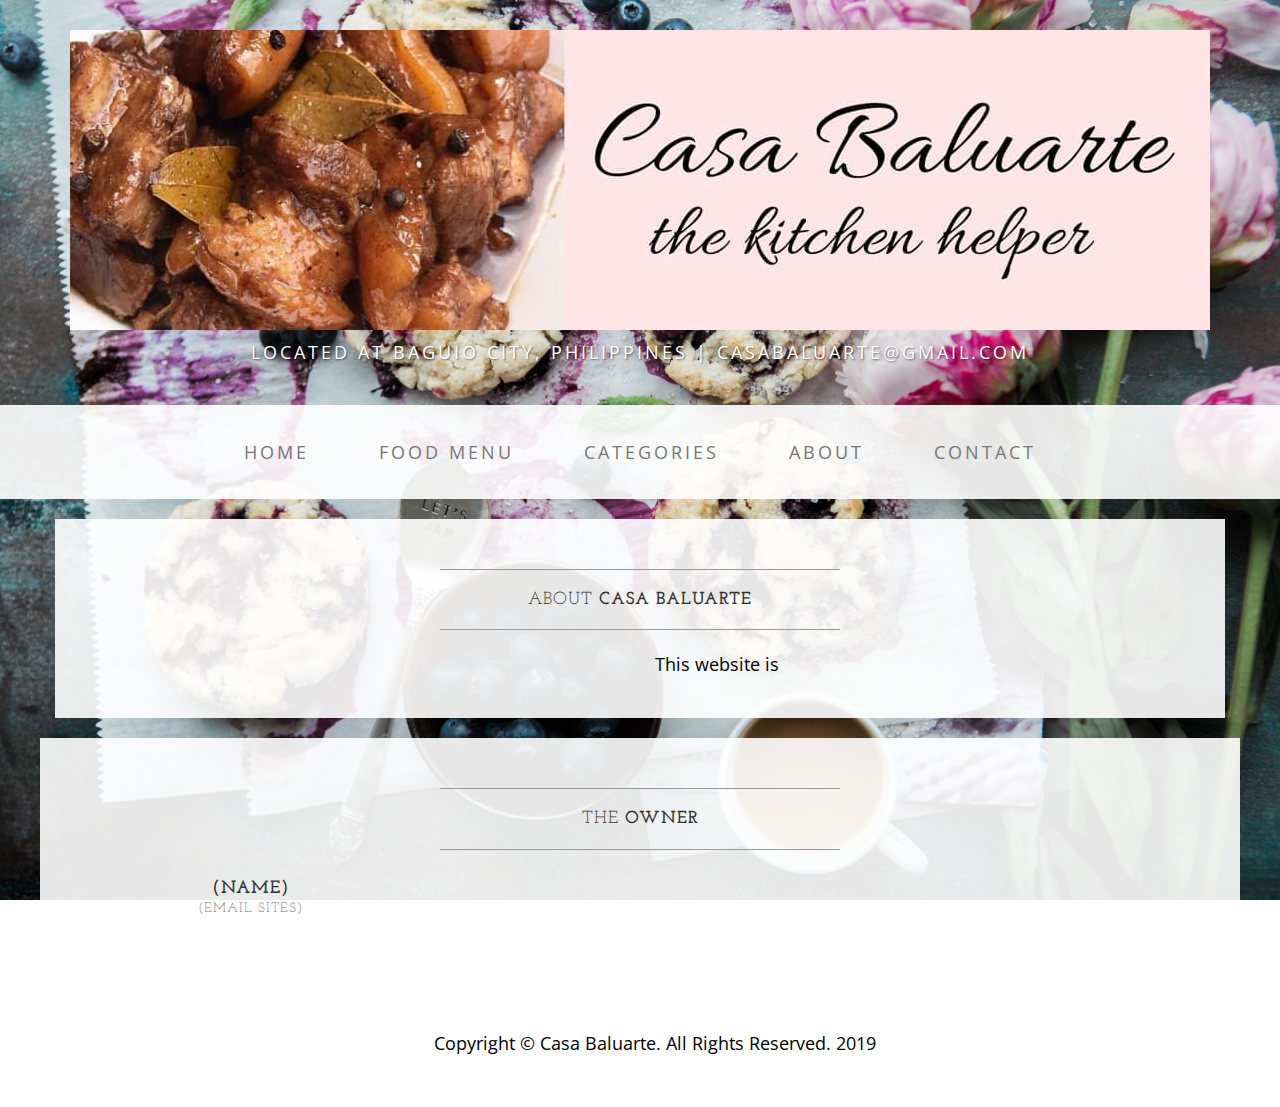
==== about.html @ 23c83dc1 "update (2)" ====
<!DOCTYPE html>
<html lang="en">

<head>

    <meta charset="utf-8">
    <meta http-equiv="X-UA-Compatible" content="IE=edge">
    <meta name="viewport" content="width=device-width, initial-scale=1">
    <meta name="description" content="">
    <meta name="author" content="">

    <title>Casa Baluarte</title>

    <!-- Bootstrap Core CSS -->
    <link href="css/bootstrap.min.css" rel="stylesheet">

    <!-- Custom CSS -->
    <link href="css/business-casual.css" rel="stylesheet">

    <!-- Fonts --> 
    <link href="http://fonts.googleapis.com/css?family=Open+Sans:300italic,400italic,600italic,700italic,800italic,400,300,600,700,800" rel="stylesheet" type="text/css">
    <link href="http://fonts.googleapis.com/css?family=Josefin+Slab:100,300,400,600,700,100italic,300italic,400italic,600italic,700italic" rel="stylesheet" type="text/css">


</head>

<body>

    <div class="brand"><img src="Logo.jpg"></div>
    <div class="address-bar">Located at Baguio City, Philippines | casabaluarte@gmail.com</div>

    <!-- Navigation -->
    <nav class="navbar navbar-default" role="navigation">
        <div class="container">
            <!-- Brand and toggle get grouped for better mobile display -->
            <div class="navbar-header">
                <button type="button" class="navbar-toggle" data-toggle="collapse" data-target="#bs-example-navbar-collapse-1">
                    <span class="sr-only">Toggle navigation</span>
                    <span class="icon-bar"></span>
                    <span class="icon-bar"></span>
                    <span class="icon-bar"></span>
                </button>
                <!-- navbar-brand is hidden on larger screens, but visible when the menu is collapsed -->
                <a class="navbar-brand" href="index.html">Casa Baluarte</a>
            </div>
            <!-- Collect the nav links, forms, and other content for toggling -->
            <div class="collapse navbar-collapse" id="bs-example-navbar-collapse-1">
                <ul class="nav navbar-nav">
                    <li>
                        <a href="index.html">Home</a>
                    </li>
                   <li>
                        <a href="menu.html">Food Menu</a>
                    </li>
                    <li>
                        <a href="categories.html">Categories</a>
                    </li>
                    <li>
                        <a href="about.html">About</a>
                    </li>
                    <li>
                        <a href="contact.html">Contact</a>
                    </li>
                </ul>
            </div>
            <!-- /.navbar-collapse -->
        </div>
        <!-- /.container -->
    </nav>

    <div class="container">

        <div class="row">
            <div class="box">
                <div class="col-lg-12">
                    <hr>
                    <h2 class="intro-text text-center">About
                        <strong>Casa Baluarte</strong>
                    </h2>
                    <hr>
                </div>
                <div class="col-md-6">
                    <img class="img-responsive img-border-left" src="img/slide-2a.jpg" alt="">
                </div>
                <div class="col-md-6">
                    <p>This website is  </p>
                <div class="clearfix"></div>
            </div>
        </div>

        <div class="row">
            <div class="box">
                <div class="col-lg-12">
                    <hr>
                    <h2 class="intro-text text-center">The
                        <strong>owner</strong>
                    </h2>
                    <hr>
                </div>
                <div class="col-sm-4 text-center">
                    <img class="img-responsive" src="img/        " alt="">
                    <h4>(Name)<br>
                        <small>(email sites)</small>
                    </h4>
                </div>
                <div class="clearfix"></div>
            </div>
        </div>

    </div>
    <!-- /.container -->

    <footer>
        <div class="container">
            <div class="row">
                <div class="col-lg-12 text-center">
                    <p>Copyright &copy; Casa Baluarte. All Rights Reserved. 2019</p>
                </div>
            </div>
        </div>
    </footer>

    <!-- jQuery -->
    <script src="js/jquery.js"></script>

    <!-- Bootstrap Core JavaScript -->
    <script src="js/bootstrap.min.js"></script>

</body>

</html>
---- css/business-casual.css ----
/*!
 * Start Bootstrap - Business Casual Bootstrap Theme (http://startbootstrap.com)
 * Code licensed under the Apache License v2.0.
 * For details, see http://www.apache.org/licenses/LICENSE-2.0.
 */

body {
    font-family: "Open Sans","Helvetica Neue",Helvetica,Arial,sans-serif;
    background: url('../img/food2.jpg') no-repeat center center fixed;
    -webkit-background-size: cover;
    -moz-background-size: cover;
    background-size: cover;
    -o-background-size: cover;
}

h1,
h2,
h3,
h4,
h5,
h6 {
    text-transform: uppercase;
    font-family: "Josefin Slab","Helvetica Neue",Helvetica,Arial,sans-serif;
    font-weight: 700;
    letter-spacing: 1px;
}

p {
    font-size: 1.25em;
    line-height: 1.6;
    color: #000;
}

hr {
    max-width: 400px;
    border-color: #999999;
}

.brand,
.address-bar {
    display: none;
}

.navbar-brand {
    text-transform: uppercase;
    font-weight: 900;
    letter-spacing: 2px;
}

.navbar-nav {
    text-transform: uppercase;
    font-weight: 400;
    letter-spacing: 3px;
}

.img-logo {
    float: center;
    padding-left: 20px;
}

.img-full {
    min-width: 100%;
}

.brand-before,
.brand-name {
    text-transform: capitalize;
}

.brand-before {
    margin: 15px 0;
}

.brand-name {
    margin: 0;
    font-size: 4em;
}

.tagline-divider {
    margin: 15px auto 3px;
    max-width: 250px;
    border-color: #999999;
}

.box {
    margin-bottom: 20px;
    padding: 30px 15px;
    background: #fff;
    background: rgba(255,255,255,0.9);
}

.intro-text {
    text-transform: uppercase;
    font-size: 1.25em;
    font-weight: 400;
    letter-spacing: 1px;
}

.img-border {
    float: none;
    margin: 0 auto 0;
    border: #999999 solid 1px;
}

.img-left {
    float: none;
    margin: 0 auto 0;
}

footer {
    background: #fff;
    background: rgba(255,255,255,0.9);
}

footer p {
    margin: 0;
    padding: 50px 0;
}

@media screen and (min-width:768px) {
    .brand {
        display: inherit;
        margin: 0;
        padding: 30px 0 10px;
        text-align: center;
        text-shadow: 1px 1px 2px rgba(0,0,0,0.5);
        font-family: "Josefin Slab","Helvetica Neue",Helvetica,Arial,sans-serif;
        font-size: 5em;
        font-weight: 700;
        line-height: normal;
        color: #fff;
    }

    .top-divider {
        margin-top: 0;
    }

    .img-left {
        float: left;
        margin-right: 25px;
    }

    .address-bar {
        display: inherit;
        margin: 0;
        padding: 0 0 40px;
        text-align: center;
        text-shadow: 1px 1px 2px rgba(0,0,0,0.5);
        text-transform: uppercase;
        font-size: 1.25em;
        font-weight: 400;
        letter-spacing: 3px;
        color: #fff;
    }

    .navbar {
        border-radius: 0;
    }

    .navbar-header {
        display: none;
    }

    .navbar {
        min-height: 0;
    }

    .navbar-default {
        border: none;
        background: #fff;
        background: rgba(255,255,255,0.9);
    }

    .nav>li>a {
        padding: 35px;
    }

    .navbar-nav>li>a {
        line-height: normal;
    }

    .navbar-nav {
        display: table;
        float: none;
        margin: 0 auto;
        table-layout: fixed;
        font-size: 1.25em;
    }
}

@media screen and (min-width:1200px) {
    .box:after {
        content: '';
        display: table;
        clear: both;
    }
}
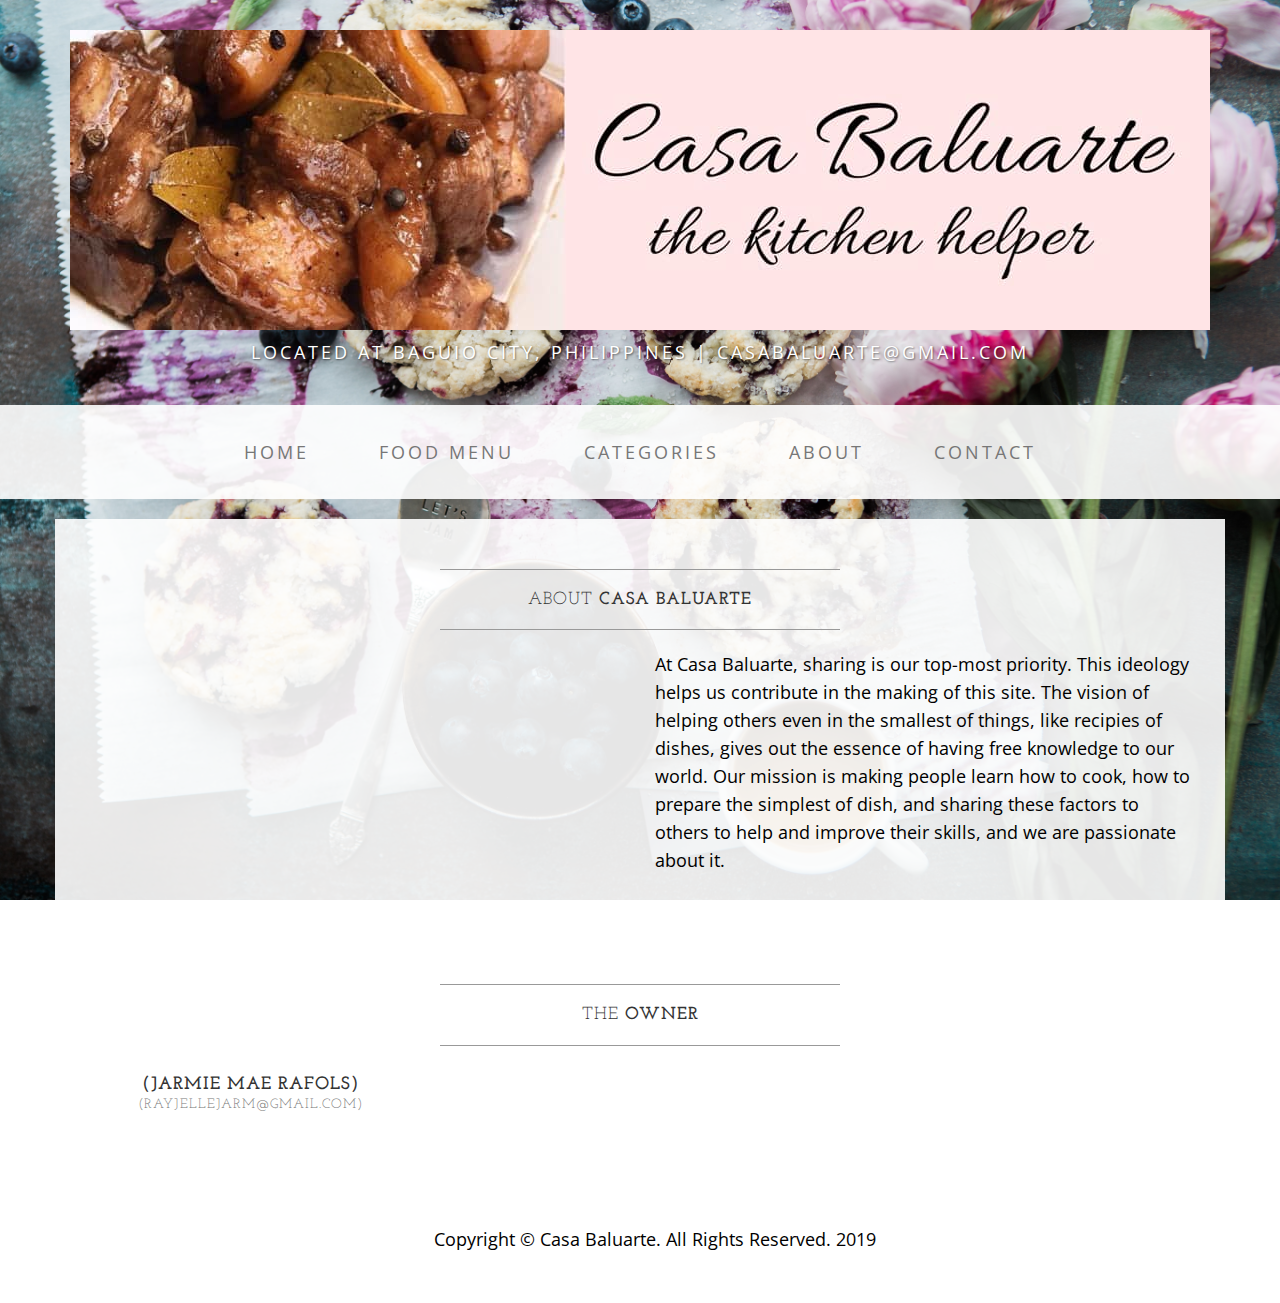
==== commit 3330e20e: "Update 3" ====
--- a/about.html
+++ b/about.html
@@ -83,7 +83,9 @@
                     <img class="img-responsive img-border-left" src="img/slide-2a.jpg" alt="">
                 </div>
                 <div class="col-md-6">
-                    <p>This website is  </p>
+                    <p>At Casa Baluarte, sharing is our top-most priority. This ideology helps us contribute in the making of this site. 
+                    	The vision of helping others even in the smallest of things, like recipies of dishes, gives out the essence of having free knowledge to our world. 
+                    	Our mission is making people learn how to cook, how to prepare the simplest of dish, and sharing these factors to others to help and improve their skills, and we are passionate about it. </p>
                 <div class="clearfix"></div>
             </div>
         </div>
@@ -99,8 +101,8 @@
                 </div>
                 <div class="col-sm-4 text-center">
                     <img class="img-responsive" src="img/        " alt="">
-                    <h4>(Name)<br>
-                        <small>(email sites)</small>
+                    <h4>(Jarmie Mae Rafols)<br>
+                        <small>(rayjellejarm@gmail.com)</small>
                     </h4>
                 </div>
                 <div class="clearfix"></div>
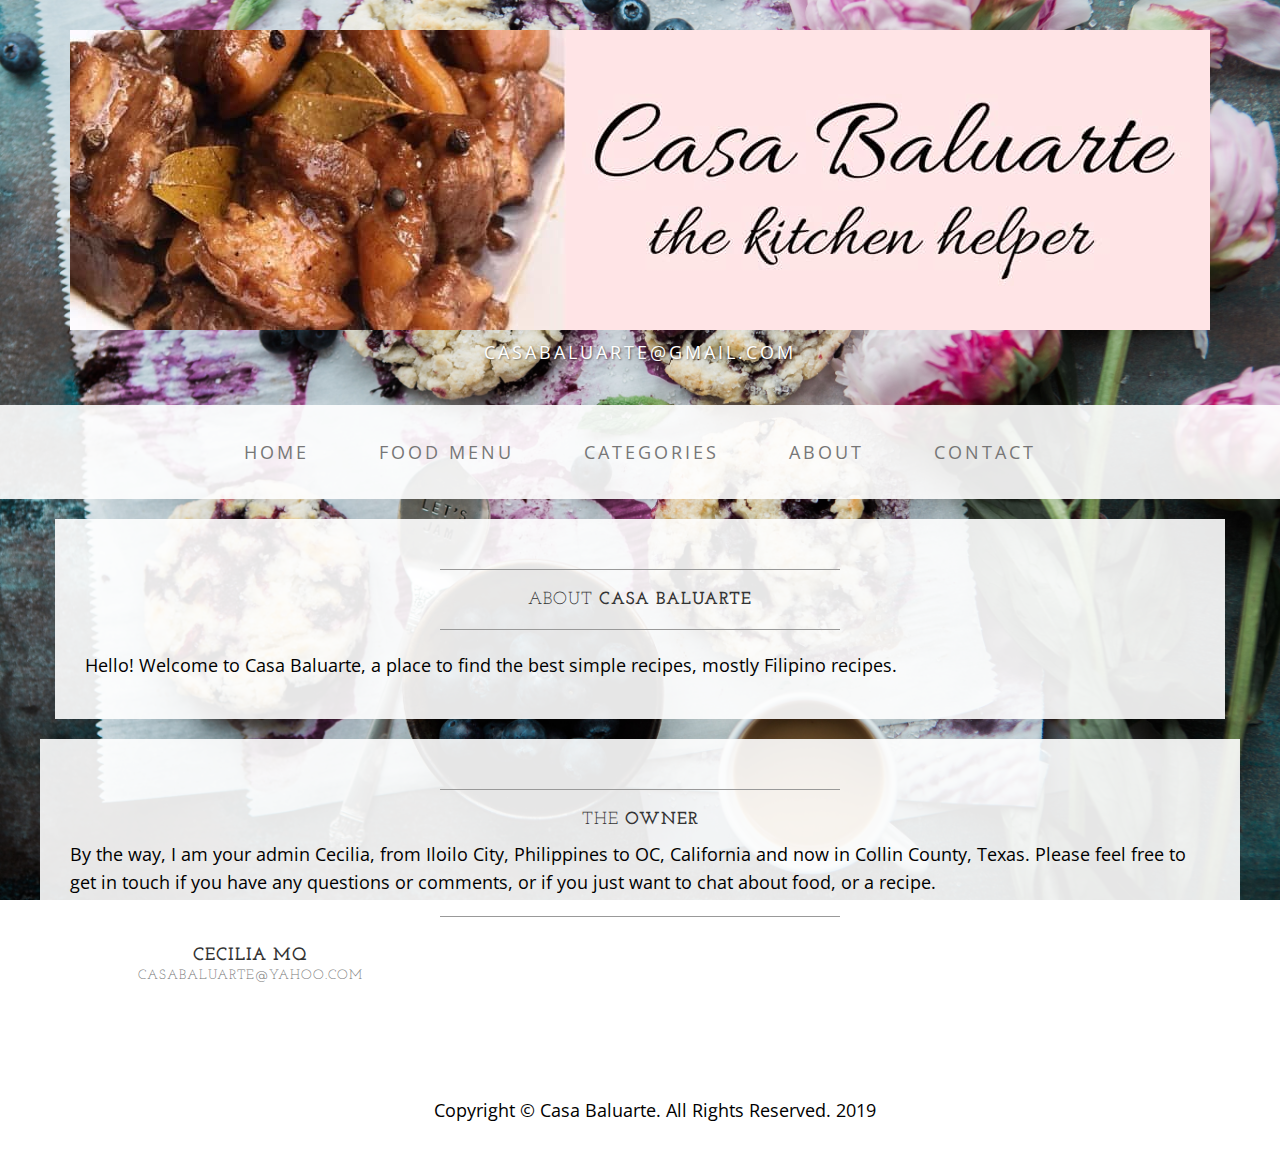
==== commit 3c6d5508: "update(4)" ====
--- a/about.html
+++ b/about.html
@@ -27,7 +27,7 @@
 <body>
 
     <div class="brand"><img src="Logo.jpg"></div>
-    <div class="address-bar">Located at Baguio City, Philippines | casabaluarte@gmail.com</div>
+    <div class="address-bar">casabaluarte@gmail.com</div>
 
     <!-- Navigation -->
     <nav class="navbar navbar-default" role="navigation">
@@ -82,10 +82,8 @@
                 <div class="col-md-6">
                     <img class="img-responsive img-border-left" src="img/slide-2a.jpg" alt="">
                 </div>
-                <div class="col-md-6">
-                    <p>At Casa Baluarte, sharing is our top-most priority. This ideology helps us contribute in the making of this site. 
-                    	The vision of helping others even in the smallest of things, like recipies of dishes, gives out the essence of having free knowledge to our world. 
-                    	Our mission is making people learn how to cook, how to prepare the simplest of dish, and sharing these factors to others to help and improve their skills, and we are passionate about it. </p>
+                <div class="col-lg-12">
+                    <p>Hello! Welcome to Casa Baluarte, a place to find the best simple recipes, mostly Filipino recipes.</p>
                 <div class="clearfix"></div>
             </div>
         </div>
@@ -97,12 +95,13 @@
                     <h2 class="intro-text text-center">The
                         <strong>owner</strong>
                     </h2>
+                    <p>By the way, I am your admin Cecilia, from Iloilo City, Philippines to OC, California and now in Collin County, Texas. Please feel free to get in touch if you have any questions or comments, or if you just want to chat about food, or a recipe.</p></p>
                     <hr>
                 </div>
                 <div class="col-sm-4 text-center">
                     <img class="img-responsive" src="img/        " alt="">
-                    <h4>(Jarmie Mae Rafols)<br>
-                        <small>(rayjellejarm@gmail.com)</small>
+                    <h4>Cecilia MQ<br>
+                        <small>casabaluarte@yahoo.com</small>
                     </h4>
                 </div>
                 <div class="clearfix"></div>
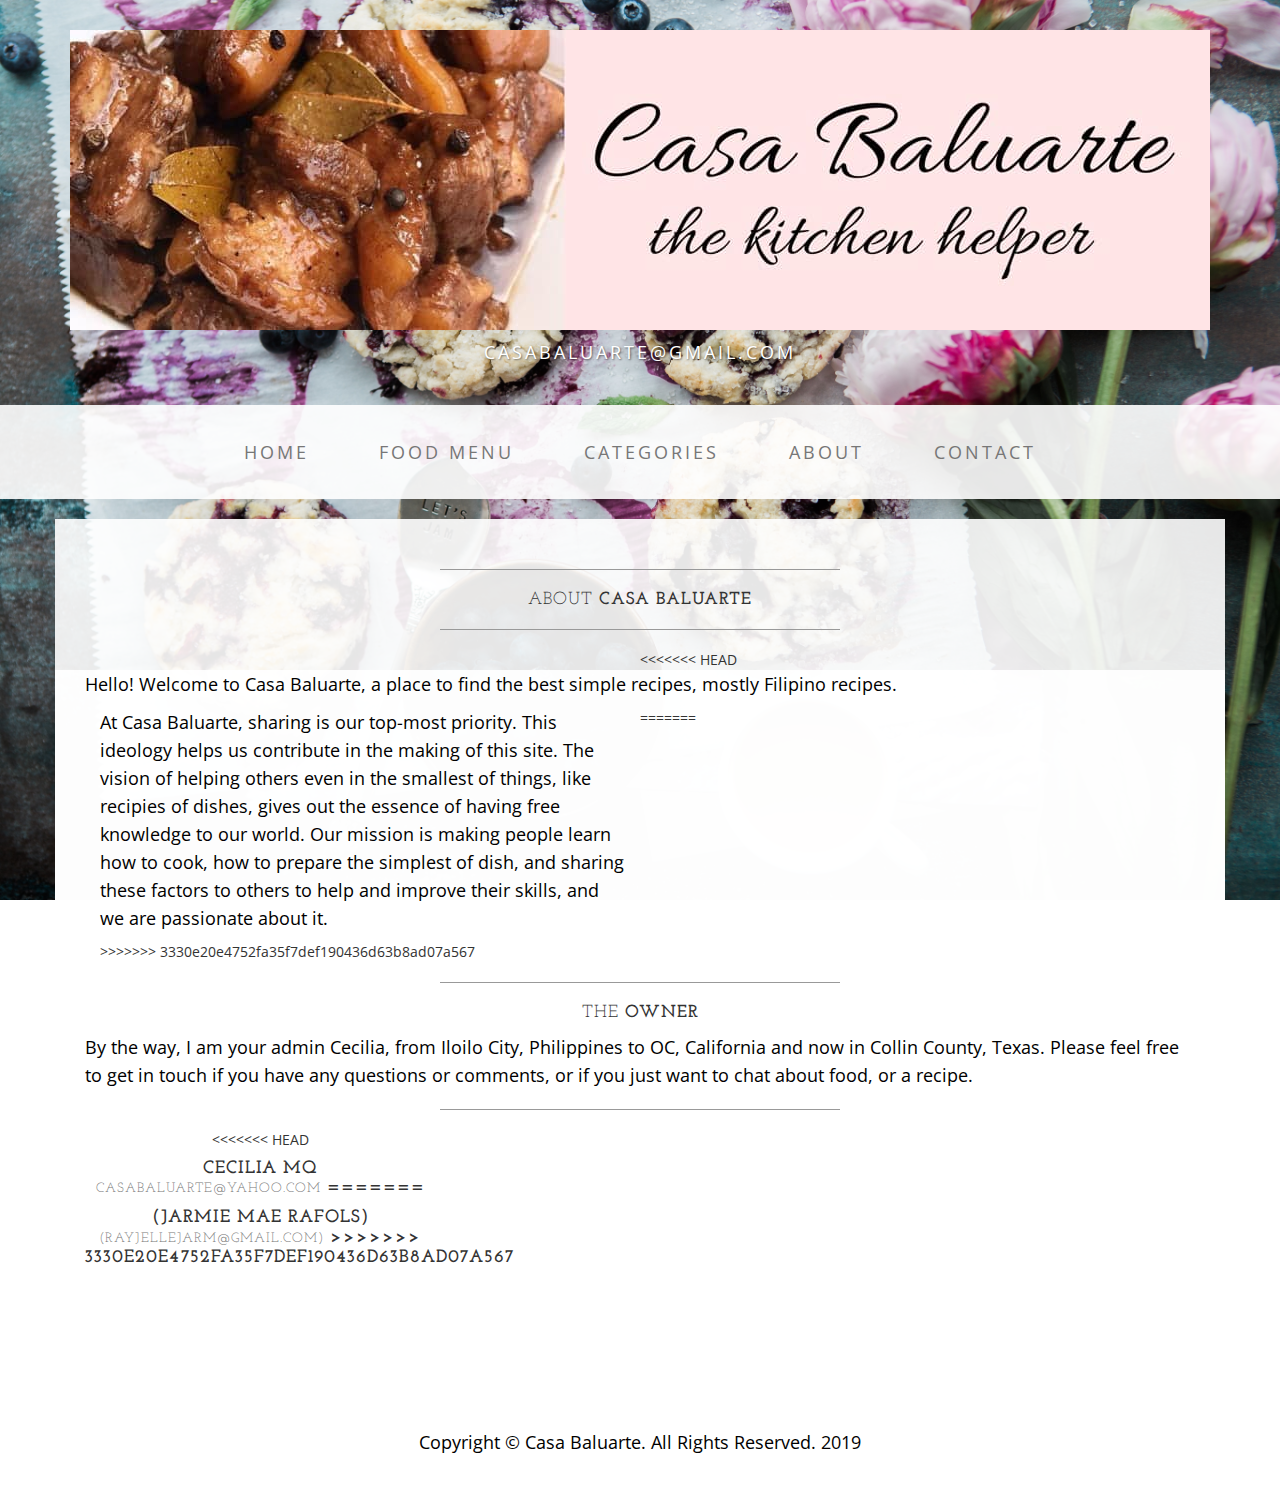
==== commit 491ed7e3: "update 4" ====
--- a/about.html
+++ b/about.html
@@ -82,8 +82,15 @@
                 <div class="col-md-6">
                     <img class="img-responsive img-border-left" src="img/slide-2a.jpg" alt="">
                 </div>
+<<<<<<< HEAD
                 <div class="col-lg-12">
                     <p>Hello! Welcome to Casa Baluarte, a place to find the best simple recipes, mostly Filipino recipes.</p>
+=======
+                <div class="col-md-6">
+                    <p>At Casa Baluarte, sharing is our top-most priority. This ideology helps us contribute in the making of this site. 
+                    	The vision of helping others even in the smallest of things, like recipies of dishes, gives out the essence of having free knowledge to our world. 
+                    	Our mission is making people learn how to cook, how to prepare the simplest of dish, and sharing these factors to others to help and improve their skills, and we are passionate about it. </p>
+>>>>>>> 3330e20e4752fa35f7def190436d63b8ad07a567
                 <div class="clearfix"></div>
             </div>
         </div>
@@ -100,8 +107,13 @@
                 </div>
                 <div class="col-sm-4 text-center">
                     <img class="img-responsive" src="img/        " alt="">
+<<<<<<< HEAD
                     <h4>Cecilia MQ<br>
                         <small>casabaluarte@yahoo.com</small>
+=======
+                    <h4>(Jarmie Mae Rafols)<br>
+                        <small>(rayjellejarm@gmail.com)</small>
+>>>>>>> 3330e20e4752fa35f7def190436d63b8ad07a567
                     </h4>
                 </div>
                 <div class="clearfix"></div>
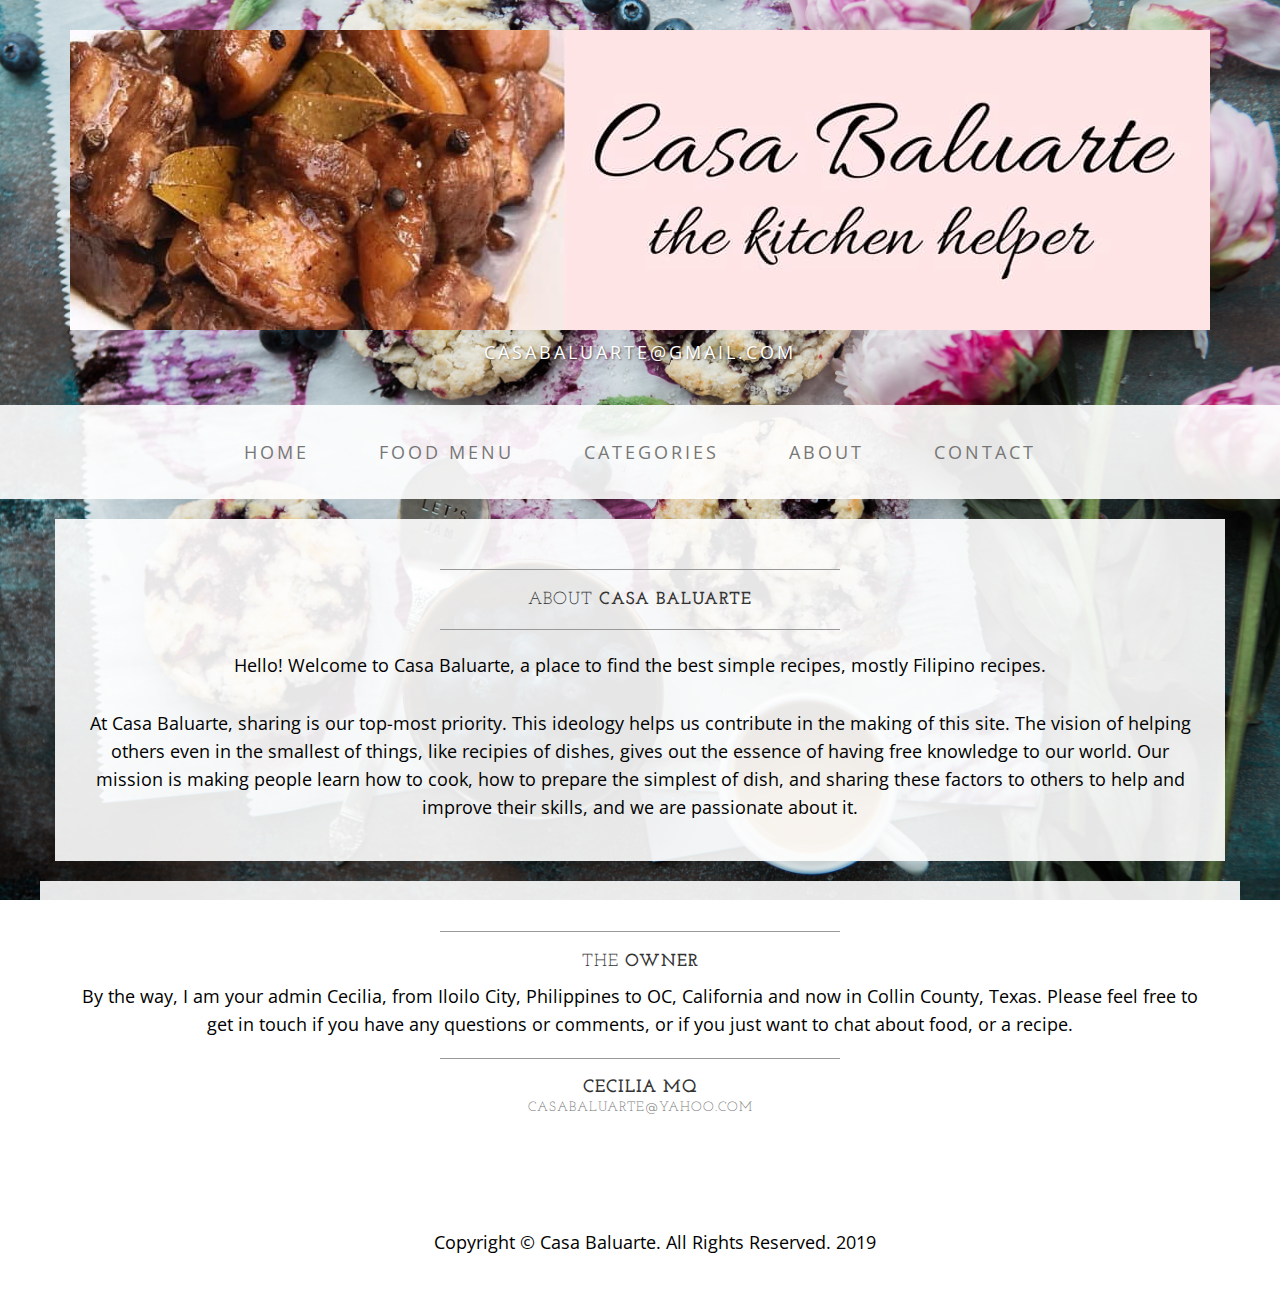
==== commit 362c2e26: "update(5)" ====
--- a/about.html
+++ b/about.html
@@ -82,15 +82,13 @@
                 <div class="col-md-6">
                     <img class="img-responsive img-border-left" src="img/slide-2a.jpg" alt="">
                 </div>
-<<<<<<< HEAD
+
                 <div class="col-lg-12">
-                    <p>Hello! Welcome to Casa Baluarte, a place to find the best simple recipes, mostly Filipino recipes.</p>
-=======
-                <div class="col-md-6">
-                    <p>At Casa Baluarte, sharing is our top-most priority. This ideology helps us contribute in the making of this site. 
+                    <center><p>Hello! Welcome to Casa Baluarte, a place to find the best simple recipes, mostly Filipino recipes.</p></center>
+                <br>
+                    <center><p>At Casa Baluarte, sharing is our top-most priority. This ideology helps us contribute in the making of this site. 
                     	The vision of helping others even in the smallest of things, like recipies of dishes, gives out the essence of having free knowledge to our world. 
-                    	Our mission is making people learn how to cook, how to prepare the simplest of dish, and sharing these factors to others to help and improve their skills, and we are passionate about it. </p>
->>>>>>> 3330e20e4752fa35f7def190436d63b8ad07a567
+                    	Our mission is making people learn how to cook, how to prepare the simplest of dish, and sharing these factors to others to help and improve their skills, and we are passionate about it. </p></center>
                 <div class="clearfix"></div>
             </div>
         </div>
@@ -102,18 +100,15 @@
                     <h2 class="intro-text text-center">The
                         <strong>owner</strong>
                     </h2>
-                    <p>By the way, I am your admin Cecilia, from Iloilo City, Philippines to OC, California and now in Collin County, Texas. Please feel free to get in touch if you have any questions or comments, or if you just want to chat about food, or a recipe.</p></p>
+                    <center><p>By the way, I am your admin Cecilia, from Iloilo City, Philippines to OC, California and now in Collin County, Texas. Please feel free to get in touch if you have any questions or comments, or if you just want to chat about food, or a recipe.</p></center>
                     <hr>
                 </div>
-                <div class="col-sm-4 text-center">
+                <div class="intro-text text-center">
                     <img class="img-responsive" src="img/        " alt="">
-<<<<<<< HEAD
+
                     <h4>Cecilia MQ<br>
                         <small>casabaluarte@yahoo.com</small>
-=======
-                    <h4>(Jarmie Mae Rafols)<br>
-                        <small>(rayjellejarm@gmail.com)</small>
->>>>>>> 3330e20e4752fa35f7def190436d63b8ad07a567
+
                     </h4>
                 </div>
                 <div class="clearfix"></div>
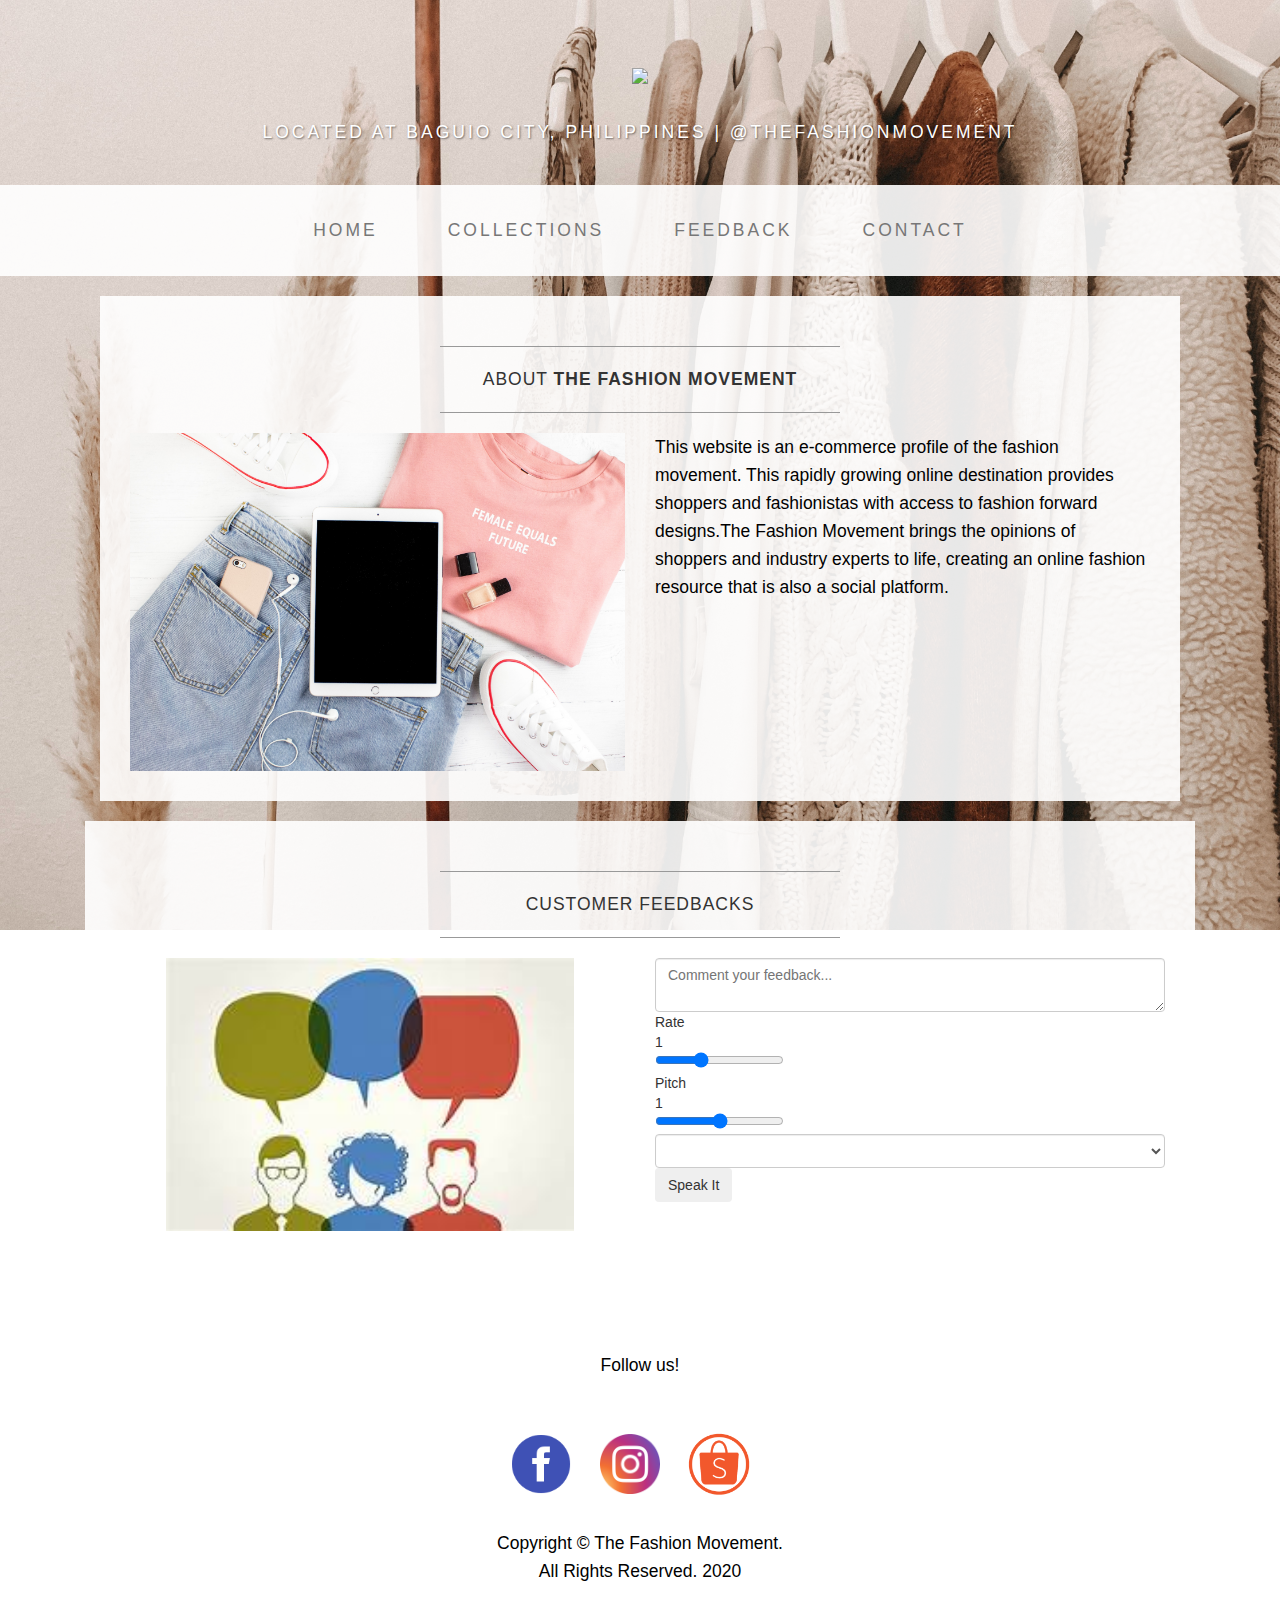
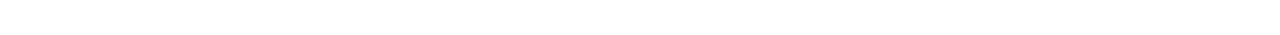
==== commit aa9dec35: "initial" ====
--- a/about.html
+++ b/about.html
@@ -2,70 +2,34 @@
 <html lang="en">
 
 <head>
-
-    <meta charset="utf-8">
-    <meta http-equiv="X-UA-Compatible" content="IE=edge">
-    <meta name="viewport" content="width=device-width, initial-scale=1">
-    <meta name="description" content="">
-    <meta name="author" content="">
-
-    <title>Casa Baluarte</title>
-
-    <!-- Bootstrap Core CSS -->
-    <link href="css/bootstrap.min.css" rel="stylesheet">
-
-    <!-- Custom CSS -->
-    <link href="css/business-casual.css" rel="stylesheet">
-
-    <!-- Fonts --> 
-    <link href="http://fonts.googleapis.com/css?family=Open+Sans:300italic,400italic,600italic,700italic,800italic,400,300,600,700,800" rel="stylesheet" type="text/css">
-    <link href="http://fonts.googleapis.com/css?family=Josefin+Slab:100,300,400,600,700,100italic,300italic,400italic,600italic,700italic" rel="stylesheet" type="text/css">
-
-
+    <title>The Fashion Movement</title>
+    <link href="css/style.css" rel="stylesheet">
+    <link href="css/style1.css" rel="stylesheet">
 </head>
 
 <body>
+    <div class="brand"><img src="websitelogo.jpg"></div>
+    <div class="address-bar">Located at Baguio City, Philippines | @thefashionmovement</div>
 
-    <div class="brand"><img src="Logo.jpg"></div>
-    <div class="address-bar">casabaluarte@gmail.com</div>
-
-    <!-- Navigation -->
     <nav class="navbar navbar-default" role="navigation">
         <div class="container">
-            <!-- Brand and toggle get grouped for better mobile display -->
-            <div class="navbar-header">
-                <button type="button" class="navbar-toggle" data-toggle="collapse" data-target="#bs-example-navbar-collapse-1">
-                    <span class="sr-only">Toggle navigation</span>
-                    <span class="icon-bar"></span>
-                    <span class="icon-bar"></span>
-                    <span class="icon-bar"></span>
-                </button>
-                <!-- navbar-brand is hidden on larger screens, but visible when the menu is collapsed -->
-                <a class="navbar-brand" href="index.html">Casa Baluarte</a>
-            </div>
-            <!-- Collect the nav links, forms, and other content for toggling -->
             <div class="collapse navbar-collapse" id="bs-example-navbar-collapse-1">
                 <ul class="nav navbar-nav">
                     <li>
                         <a href="index.html">Home</a>
                     </li>
-                   <li>
-                        <a href="menu.html">Food Menu</a>
+                    <li>
+                        <a href="collection.html">Collections</a>
                     </li>
                     <li>
-                        <a href="categories.html">Categories</a>
-                    </li>
-                    <li>
-                        <a href="about.html">About</a>
+                        <a href="about.html">Feedback</a>
                     </li>
                     <li>
                         <a href="contact.html">Contact</a>
                     </li>
                 </ul>
             </div>
-            <!-- /.navbar-collapse -->
         </div>
-        <!-- /.container -->
     </nav>
 
     <div class="container">
@@ -75,20 +39,15 @@
                 <div class="col-lg-12">
                     <hr>
                     <h2 class="intro-text text-center">About
-                        <strong>Casa Baluarte</strong>
+                        <strong>The Fashion Movement</strong>
                     </h2>
                     <hr>
                 </div>
                 <div class="col-md-6">
-                    <img class="img-responsive img-border-left" src="img/slide-2a.jpg" alt="">
+                    <img class="img-responsive img-border-left" src="img/post.jpg" >
                 </div>
-
-                <div class="col-lg-12">
-                    <center><p>Hello! Welcome to Casa Baluarte, a place to find the best simple recipes, mostly Filipino recipes.</p></center>
-                <br>
-                    <center><p>At Casa Baluarte, sharing is our top-most priority. This ideology helps us contribute in the making of this site. 
-                    	The vision of helping others even in the smallest of things, like recipies of dishes, gives out the essence of having free knowledge to our world. 
-                    	Our mission is making people learn how to cook, how to prepare the simplest of dish, and sharing these factors to others to help and improve their skills, and we are passionate about it. </p></center>
+                <div class="col-md-6">
+                    <p>This website is an e-commerce profile of the fashion movement. This rapidly growing online destination provides shoppers and fashionistas with access to fashion forward designs.The Fashion Movement brings the opinions of shoppers and industry experts to life, creating an online fashion resource that is also a social platform.</p>
                 <div class="clearfix"></div>
             </div>
         </div>
@@ -97,43 +56,72 @@
             <div class="box">
                 <div class="col-lg-12">
                     <hr>
-                    <h2 class="intro-text text-center">The
-                        <strong>owner</strong>
+                    <h2 class="intro-text text-center">Customer Feedbacks
                     </h2>
-                    <center><p>By the way, I am your admin Cecilia, from Iloilo City, Philippines to OC, California and now in Collin County, Texas. Please feel free to get in touch if you have any questions or comments, or if you just want to chat about food, or a recipe.</p></center>
                     <hr>
                 </div>
-                <div class="intro-text text-center">
-                    <img class="img-responsive" src="img/        " alt="">
+                <div class="col-md-6">
+                    <img style="margin-left: auto; margin-right: auto; width: 80%; "class="img-responsive" src="img/feedback.jpg">
+                </div>
+                    <div class="col-md-6">
 
-                    <h4>Cecilia MQ<br>
-                        <small>casabaluarte@yahoo.com</small>
+                        <form class="mb-5">
+                              <div class="form-group">
+                                <textarea id="text-input" class="form-control form-control-lg" placeholder="Comment your feedback..."></textarea>
+                              </div>
+                              <div class="form-group">
+                                <label for="rate">Rate</label>
+                                <div id="rate-value" class="badge badge-primary float-right">1</div>
+                                <input type="range" id="rate" class="custom-range" min="0.5" max="2" value="1" step="0.1">
+                                </div>
+                                <div class="form-group">
+                                <label for="pitch">Pitch</label>
+                                <div id="pitch-value" class="badge badge-primary float-right">1</div>
+                                <input type="range" id="pitch" class="custom-range" min="0" max="2" value="1" step="0.1">
+                                </div>
+                              <div class="form-group">
+                                <select id="voice-select" class="form-control form-control-lg"></select>
+                              </div>
+                              <button class="btn btn-light btn-lg btn-block">Speak It</button>
+                            </form>
 
-                    </h4>
+                        <!--
+                      <script>
+                          function display()
+                          {
+                            document.getElementById("display").innerHTML = document.getElementById("text-input").value; 
+                            document.getElementById("text-input").value = "";
+                          }
+                      </script>
+                  -->
+
+                <div class="clearfix"></div>
                 </div>
-                <div class="clearfix"></div>
             </div>
         </div>
-
-    </div>
-    <!-- /.container -->
-
     <footer>
-        <div class="container">
+         <div class="container">
             <div class="row">
                 <div class="col-lg-12 text-center">
-                    <p>Copyright &copy; Casa Baluarte. All Rights Reserved. 2019</p>
+                <ul class="social-icons col-lg-12 text-center">
+                    <p>Follow us!</p>
+                    <li ><a href="#"><img src="img/fbcircle.png" float=center/></a></li>
+                    <li><a href="#"><img src="img/ins.png" style="height: 60px; width: 60px;" /></a></li>
+                    <li><a href="#"><img src="img/shopee.png"/></a></li>
+                </ul>
+                    <p>Copyright &copy; The Fashion Movement.<br>All Rights Reserved. 2020</p>
                 </div>
             </div>
         </div>
     </footer>
 
-    <!-- jQuery -->
-    <script src="js/jquery.js"></script>
-
-    <!-- Bootstrap Core JavaScript -->
-    <script src="js/bootstrap.min.js"></script>
+    <script src="https://code.jquery.com/jquery-3.3.1.slim.min.js" integrity="sha384-q8i/X+965DzO0rT7abK41JStQIAqVgRVzpbzo5smXKp4YfRvH+8abtTE1Pi6jizo"
+    crossorigin="anonymous"></script>
+  <script src="https://cdnjs.cloudflare.com/ajax/libs/popper.js/1.14.3/umd/popper.min.js" integrity="sha384-ZMP7rVo3mIykV+2+9J3UJ46jBk0WLaUAdn689aCwoqbBJiSnjAK/l8WvCWPIPm49"
+    crossorigin="anonymous"></script>
+  <script src="https://stackpath.bootstrapcdn.com/bootstrap/4.1.3/js/bootstrap.min.js" integrity="sha384-ChfqqxuZUCnJSK3+MXmPNIyE6ZbWh2IMqE241rYiqJxyMiZ6OW/JmZQ5stwEULTy"
+    crossorigin="anonymous"></script>
+  <script src="main.js"></script>
 
 </body>
-
 </html>
--- a/css/style.css
+++ b/css/style.css
@@ -0,0 +1,516 @@
+html {
+  font-family: sans-serif;
+  -webkit-text-size-adjust: 100%;
+      -ms-text-size-adjust: 100%;
+}
+body {
+  margin: 0;
+}
+footer,
+header,
+main,
+menu,
+nav,{
+  display: block;
+}
+a {
+  background-color: transparent;
+}
+a:active,
+a:hover {
+  outline: 0;
+}
+b,
+strong {
+  font-weight: bold;
+}
+h1 {
+  margin: .67em 0;
+  font-size: 2em;
+}
+small {
+  font-size: 80%;
+}
+img {
+  border: 0;
+}
+hr {
+  height: 0;
+  -webkit-box-sizing: content-box;
+     -moz-box-sizing: content-box;
+          box-sizing: content-box;
+}
+button,
+input,
+select,
+textarea {
+  margin: 0;
+  font: inherit;
+  color: inherit;
+}
+@media print {
+  *,
+  *:before,
+  *:after {
+    color: #000 !important;
+    text-shadow: none !important;
+    background: transparent !important;
+    -webkit-box-shadow: none !important;
+            box-shadow: none !important;
+  }
+  a,
+  a:visited {
+    text-decoration: underline;
+  }
+  a[href]:after {
+    content: " (" attr(href) ")";
+  }
+  a[href^="#"]:after,
+  a[href^="javascript:"]:after {
+    content: "";
+  }
+  img {
+    page-break-inside: avoid;
+  }
+  img {
+    max-width: 100% !important;
+  }
+  p,
+  h2,
+  h3 {
+    orphans: 3;
+    widows: 3;
+  }
+  h2,
+  h3 {
+    page-break-after: avoid;
+  }
+  select {
+    background: #fff !important;
+  }
+  .navbar {
+    display: none;
+  }
+}
+* {
+  -webkit-box-sizing: border-box;
+     -moz-box-sizing: border-box;
+          box-sizing: border-box;
+}
+*:before,
+*:after {
+  -webkit-box-sizing: border-box;
+     -moz-box-sizing: border-box;
+          box-sizing: border-box;
+}
+html {
+  font-size: 10px;
+  -webkit-tap-highlight-color: rgba(0, 0, 0, 0);
+}
+body {
+  font-family: sans-serif;
+  font-size: 14px;
+  line-height: 1.42857143;
+  color: #333;
+  background-color: #fff;
+}
+input,
+button,
+select,
+textarea {
+  font-family: inherit;
+  font-size: inherit;
+  line-height: inherit;
+}
+a {
+  color: #337ab7;
+  text-decoration: none;
+}
+a:hover,
+a:focus {
+  color: #23527c;
+  text-decoration: underline;
+}
+a:focus {
+  outline: thin dotted;
+  outline: 5px auto -webkit-focus-ring-color;
+  outline-offset: -2px;
+}
+img {
+  vertical-align: middle;
+}
+.img-responsive,
+.thumbnail > img,
+.thumbnail a > img,
+.carousel-inner > .item > img,
+.carousel-inner > .item > a > img {
+  display: block;
+  max-width: 100%;
+  height: auto;
+}
+.img-rounded {
+  border-radius: 6px;
+}
+.img-thumbnail {
+  display: inline-block;
+  max-width: 100%;
+  height: auto;
+  padding: 4px;
+  line-height: 1.42857143;
+  background-color: #fff;
+  border: 1px solid #ddd;
+  border-radius: 4px;
+  -webkit-transition: all .2s ease-in-out;
+       -o-transition: all .2s ease-in-out;
+          transition: all .2s ease-in-out;
+}
+.img-circle {
+  border-radius: 50%;
+}
+hr {
+  margin-top: 20px;
+  margin-bottom: 20px;
+  border: 0;
+  border-top: 1px solid #eee;
+}
+p {
+  margin: 0 0 10px;
+}
+small,
+.small {
+  font-size: 85%;
+}
+.text-left {
+  text-align: left;
+}
+.text-right {
+  text-align: right;
+}
+.text-center {
+  text-align: center;
+}
+.text-justify {
+  text-align: justify;
+}
+.text-nowrap {
+  white-space: nowrap;
+}
+.text-lowercase {
+  text-transform: lowercase;
+}
+.text-uppercase {
+  text-transform: uppercase;
+}
+.text-capitalize {
+  text-transform: capitalize;
+}
+.page-header {
+  padding-bottom: 9px;
+  margin: 40px 0 20px;
+  border-bottom: 1px solid #eee;
+}
+ul,
+ol {
+  margin-top: 0;
+  margin-bottom: 10px;
+}
+ul ul,
+ol ul,
+ul ol,
+ol ol {
+  margin-bottom: 0;
+}
+address {
+  margin-bottom: 20px;
+  font-style: normal;
+  line-height: 1.42857143;
+}
+.container {
+  padding-right: 15px;
+  padding-left: 15px;
+  margin-right: auto;
+  margin-left: auto;
+}
+@media (min-width: 768px) {
+  .container {
+    width: 750px;
+  }
+}
+@media (min-width: 992px) {
+  .container {
+    width: 970px;
+  }
+}
+@media (min-width: 1200px) {
+  .container {
+    width: 1170px;
+  }
+}
+.row {
+  margin-right: -15px;
+  margin-left: -15px;
+}
+.col-xs-3, .col-sm-3, .col-md-3, .col-lg-3, .col-xs-4, .col-sm-4, .col-md-4, .col-lg-4, .col-xs-6, .col-sm-6, .col-md-6, .col-lg-6, .col-xs-12, .col-sm-12, .col-md-12, .col-lg-12 {
+  position: relative;
+  min-height: 1px;
+  padding-right: 15px;
+  padding-left: 15px;
+}
+.col-xs-1, .col-xs-2, .col-xs-3, .col-xs-4, .col-xs-5, .col-xs-6, .col-xs-7, .col-xs-8, .col-xs-9, .col-xs-10, .col-xs-11, .col-xs-12 {
+  float: left;
+}
+.col-xs-12 {
+  width: 100%;
+}
+.col-xs-6 {
+  width: 50%;
+}
+.col-xs-4 {
+  width: 33.33333333%;
+}
+.col-xs-3 {
+  width: 25%;
+}
+@media (min-width: 992px) {
+.col-md-3, .col-md-4, .col-md-6, .col-md-12 {
+    float: left;
+  }
+  .col-md-12 {
+    width: 100%;
+  }
+  .col-md-6 {
+    width: 50%;
+  }
+  .col-md-4 {
+    width: 33.33333333%;
+  }
+  .col-md-3 {
+    width: 25%;
+  }
+@media (min-width: 1200px) {
+ .col-lg-3, .col-lg-4, .col-lg-5, .col-lg-6, .col-lg-7, .col-lg-12 {
+    float: left;
+  }
+  .col-lg-12 {
+    width: 100%;
+  }
+  .col-lg-6 {
+    width: 50%;
+  }
+  .col-lg-4 {
+    width: 33.33333333%;
+  }
+  .col-lg-3 {
+    width: 25%;
+  }
+.form-control {
+  display: block;
+  width: 100%;
+  height: 34px;
+  padding: 6px 12px;
+  font-size: 14px;
+  line-height: 1.42857143;
+  color: #555;
+  background-color: #fff;
+  background-image: none;
+  border: 1px solid #ccc;
+  border-radius: 4px;
+  -webkit-box-shadow: inset 0 1px 1px rgba(0, 0, 0, .075);
+          box-shadow: inset 0 1px 1px rgba(0, 0, 0, .075);
+  -webkit-transition: border-color ease-in-out .15s, -webkit-box-shadow ease-in-out .15s;
+       -o-transition: border-color ease-in-out .15s, box-shadow ease-in-out .15s;
+          transition: border-color ease-in-out .15s, box-shadow ease-in-out .15s;
+}
+
+textarea.form-control{
+  height: auto;
+}
+.fade {
+  opacity: 0;
+  -webkit-transition: opacity .15s linear;
+       -o-transition: opacity .15s linear;
+          transition: opacity .15s linear;
+}
+.fade.in {
+  opacity: 1;
+}
+.nav {
+  padding-left: 0;
+  margin-bottom: 0;
+  list-style: none;
+}
+.nav > li {
+  position: relative;
+  display: block;
+}
+.nav > li > a {
+  position: relative;
+  display: block;
+  padding: 10px 15px;
+}
+.nav > li > a:hover,
+.nav > li > a:focus {
+  text-decoration: none;
+  background-color: #eee;
+}
+.nav > li > a > img {
+  max-width: none;
+}
+.navbar {
+  position: relative;
+  min-height: 50px;
+  margin-bottom: 20px;
+  border: 1px solid transparent;
+}
+@media (min-width: 768px) {
+  .navbar {
+    border-radius: 4px;
+  }
+}
+@media (min-width: 768px) {
+  .navbar-header {
+    float: left;
+  }
+}
+.navbar-collapse {
+  padding-right: 15px;
+  padding-left: 15px;
+  overflow-x: visible;
+  -webkit-overflow-scrolling: touch;
+  border-top: 1px solid transparent;
+  -webkit-box-shadow: inset 0 1px 0 rgba(255, 255, 255, .1);
+          box-shadow: inset 0 1px 0 rgba(255, 255, 255, .1);
+}
+.navbar-collapse.in {
+  overflow-y: auto;
+}
+@media (min-width: 768px) {
+  .navbar-collapse {
+    width: auto;
+    border-top: 0;
+    -webkit-box-shadow: none;
+            box-shadow: none;
+  }
+  .navbar-collapse.collapse {
+    display: block !important;
+    height: auto !important;
+    padding-bottom: 0;
+    overflow: visible !important;
+  }
+  .navbar-collapse.in {
+    overflow-y: visible;
+  }
+@media (max-device-width: 480px) and (orientation: landscape) {
+  .navbar-collapse,
+  .navbar-collapse {
+    max-height: 200px;
+  }
+}
+.container > .navbar-header,
+.container-fluid > .navbar-header,
+.container > .navbar-collapse,
+.container-fluid > .navbar-collapse {
+  margin-right: -15px;
+  margin-left: -15px;
+}
+@media (min-width: 768px) {
+  .navbar-nav {
+    float: left;
+    margin: 0;
+  }
+  .navbar-nav > li {
+    float: left;
+  }
+  .navbar-nav > li > a {
+    padding-top: 15px;
+    padding-bottom: 15px;
+  }
+}
+//
+.navbar-default{
+  color: #777;
+}
+
+.navbar-default .navbar-nav > li > a {
+  color: #777;
+}
+.navbar-default .navbar-nav > li > a:hover,
+.navbar-default .navbar-nav > li > a:focus {
+  color: #333;
+  background-color: transparent;
+}
+.container{
+  border-radius: 6px;
+}
+ .container {
+  max-width: 100%;
+}
+@media screen and (min-width: 768px) {
+  .container {
+    padding-right: 60px;
+    padding-left: 60px;
+  }
+}
+.thumbnail {
+  display: block;
+  padding: 4px;
+  margin-bottom: 20px;
+  line-height: 1.42857143;
+  background-color: #fff;
+  border: 1px solid #ddd;
+  border-radius: 4px;
+  -webkit-transition: border .2s ease-in-out;
+       -o-transition: border .2s ease-in-out;
+          transition: border .2s ease-in-out;
+}
+.thumbnail > img,
+.thumbnail a > img {
+  margin-right: auto;
+  margin-left: auto;
+}
+a.thumbnail:hover,
+a.thumbnail:focus,
+a.thumbnail.active {
+  border-color: #337ab7;
+}
+.thumbnail .caption {
+  padding: 9px;
+  color: #333;
+}
+.clearfix:before,
+.clearfix:after,
+.container:before,
+.container:after,
+.row:before,
+.row:after,
+.nav:before,
+.nav:after,
+.navbar:before,
+.navbar:after,
+.navbar-header:before,
+.navbar-header:after,
+.navbar-collapse:before,
+.navbar-collapse:after,
+.modal-footer:before,
+.modal-footer:after {
+  display: table;
+  content: " ";
+}
+.clearfix:after,
+.container:after,
+.container-fluid:after,
+.row:after,
+.form-group:after,
+.nav:after,
+.navbar:after,
+.navbar-header:after,
+.navbar-collapse:after,
+.modal-footer:after {
+  clear: both;
+}
+.visible-xs {
+  display: none !important;
+}
+.visible-xs-block{
+  display: none !important;
+}--- a/css/style1.css
+++ b/css/style1.css
@@ -0,0 +1,267 @@
+
+body {
+    font-family: sans-serif;
+    background: url('../img/background1.jpg') no-repeat center center fixed;
+    -webkit-background-size: cover;
+    -moz-background-size: cover;
+    background-size: cover;
+    -o-background-size: cover;
+}
+
+h1,h2, {
+    text-transform: uppercase;
+    font-family:sans-serif;
+    font-weight: 700;
+    letter-spacing: 1px;
+}
+p {
+    font-size: 1.25em;
+    line-height: 1.6;
+    color: #000;
+}
+hr {
+    max-width: 400px;
+    border-color: #999999;
+}
+
+.brand,
+.address-bar {
+    display: none;
+}
+
+.navbar-brand {
+    text-transform: uppercase;
+    font-weight: 900;
+    letter-spacing: 2px;
+}
+
+.navbar-nav {
+    text-transform: uppercase;
+    font-weight: 400;
+    letter-spacing: 3px;
+}
+
+.img-logo {
+    float: center;
+    padding-left: 20px;
+}
+
+.img-full {
+    min-width: 100%;
+}
+
+.brand-before,
+.brand-name {
+    text-transform: capitalize;
+}
+
+.brand-before {
+    margin: 15px 0;
+}
+
+.brand-name {
+    margin: 0;
+    font-size: 4em;
+}
+
+.tagline-divider {
+    margin: 15px auto 3px;
+    max-width: 250px;
+    border-color: #999999;
+}
+
+.box {
+    margin-bottom: 20px;
+    padding: 30px 15px;
+    background: #fff;
+    background: rgba(255,255,255,0.9);
+}
+
+.intro-text {
+    text-transform: uppercase;
+    font-size: 1.25em;
+    font-weight: 400;
+    letter-spacing: 1px;
+}
+
+.img-border {
+    float: none;
+    margin: 0 auto 0;
+    border: #999999 solid 1px;
+}
+
+.img-left {
+    float: none;
+    margin: 0 auto 0;
+}
+
+footer {
+    background: #fff;
+    background: rgba(255,255,255,0.9);
+}
+
+footer p {
+    margin: 0;
+    padding: 50px 0;
+}
+
+@media screen and (min-width:768px) {
+    .brand {
+        display: inherit;
+        margin: 0;
+        padding: 30px 0 10px;
+        text-align: center;
+        text-shadow: 1px 1px 2px rgba(0,0,0,0.5);
+        font-family: sans-serif;
+        font-size: 5em;
+        font-weight: 700;
+        line-height: normal;
+        color: #fff;
+    }
+
+    .top-divider {
+        margin-top: 0;
+    }
+
+    .img-left {
+        float: left;
+        margin-right: 25px;
+    }
+
+    .address-bar {
+        display: inherit;
+        margin: 0;
+        padding: 0 0 40px;
+        text-align: center;
+        text-shadow: 1px 1px 2px rgba(0,0,0,0.5);
+        text-transform: uppercase;
+        font-size: 1.25em;
+        font-weight: 400;
+        letter-spacing: 3px;
+        color: #fff;
+    }
+
+    .navbar {
+        border-radius: 0;
+    }
+
+    .navbar-header {
+        display: none;
+    }
+
+    .navbar {
+        min-height: 0;
+    }
+
+    .navbar-default {
+        border: none;
+        background: #fff;
+        background: rgba(255,255,255,0.9);
+    }
+
+    .nav>li>a {
+        padding: 35px;
+    }
+
+    .navbar-nav>li>a {
+        line-height: normal;
+    }
+
+    .navbar-nav {
+        display: table;
+        float: none;
+        margin: 0 auto;
+        table-layout: fixed;
+        font-size: 1.25em;
+    }
+}
+
+@media screen and (min-width:1200px) {
+    .box:after {
+        content: '';
+        display: table;
+        clear: both;
+    }
+}
+
+.nav > li > a > img {
+  position: relative;
+  display: block;
+  padding: 10px 10px;
+  width:70px;
+  height:60px;
+  margin-right: 20px;
+}
+.btn {
+  display: inline-block;
+  padding: 6px 12px;
+  margin-bottom: 0;
+  font-size: 14px;
+  font-weight: normal;
+  line-height: 1.42857143;
+  text-align: center;
+  white-space: nowrap;
+  vertical-align: middle;
+  -ms-touch-action: manipulation;
+      touch-action: manipulation;
+  cursor: pointer;
+  -webkit-user-select: none;
+     -moz-user-select: none;
+      -ms-user-select: none;
+          user-select: none;
+  background-image: none;
+  border: 1px solid transparent;
+  border-radius: 4px;
+}
+.btn-default {
+  color: #333;
+  background-color: #fff;
+  border-color: #ccc;
+}
+.btn-default:hover,
+.btn-default:focus,
+.btn-default.focus,
+.btn-default:active,
+.btn-default.active,
+.open > .dropdown-toggle.btn-default {
+  color: #333;
+  background-color: #e6e6e6;
+  border-color: #adadad;
+}
+.btn:focus,
+.btn:active:focus,
+.btn.active:focus,
+.btn.focus,
+.btn:active.focus,
+.btn.active.focus {
+  outline: thin dotted;
+  outline: 5px auto -webkit-focus-ring-color;
+  outline-offset: -2px;
+}
+.btn:hover,
+.btn:focus,
+.btn.focus {
+  color: #333;
+  text-decoration: none;
+}
+
+.social-icons {
+  float: center;
+  padding:20px;
+  size: 150px;
+}
+.social-icons li {
+  display:inline-block;
+  list-style-type:none;
+  -webkit-user-select:none;
+  -moz-user-select:none;
+  }
+.social-icons li a {
+  border-bottom: none;
+  }
+.social-icons li img {
+  width:70px;
+  height:70px;
+  margin-right: 20px;
+}
+
